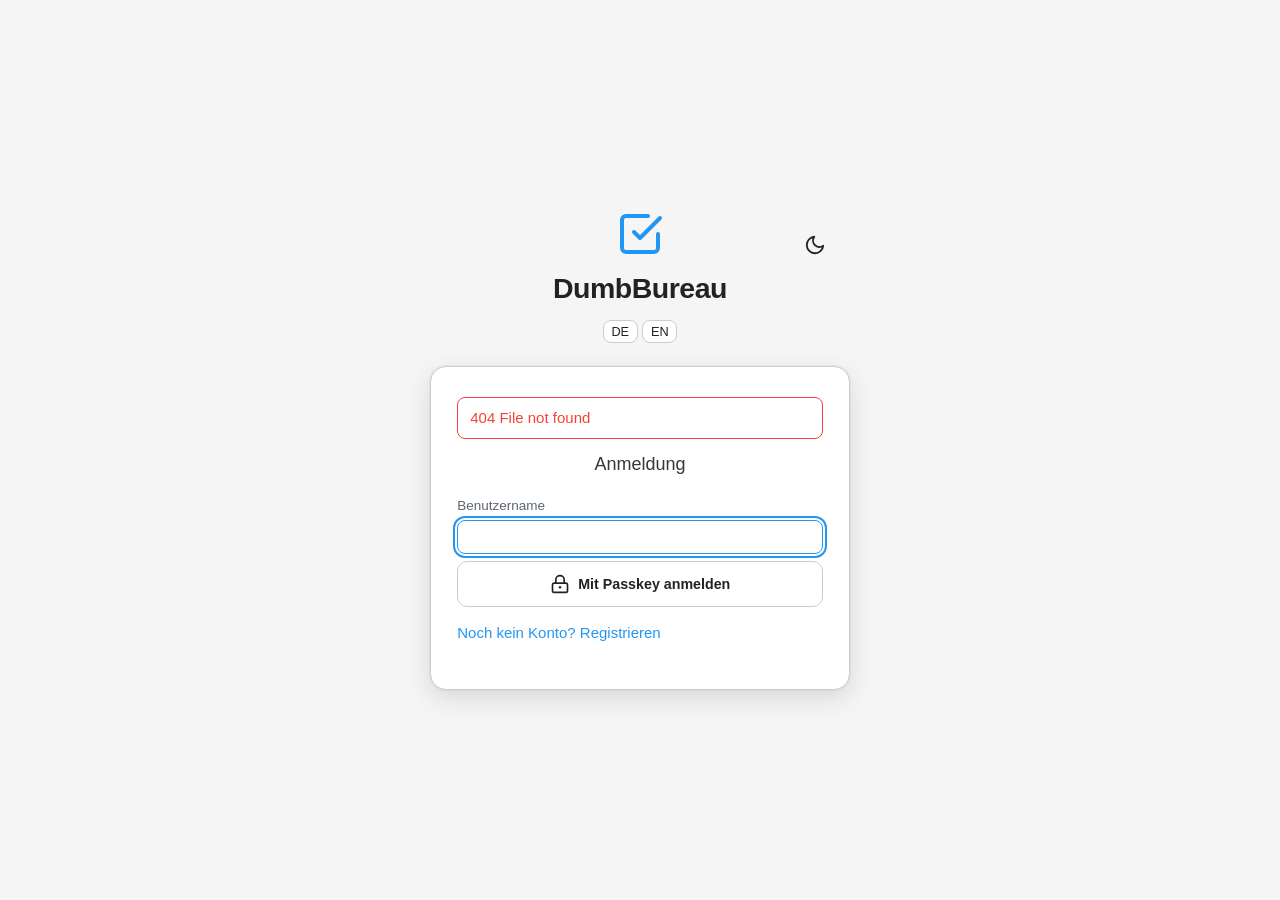
==== frontend/index.html @ 51e29f2e "Production prep: Caddy HTTPS proxy, rate limiting, backups, container hardening" ====
<!DOCTYPE html>
<html lang="de">
<head>
  <meta charset="UTF-8">
  <meta name="viewport" content="width=device-width, initial-scale=1.0">
  <title>DumbBureau</title>
  <link rel="stylesheet" href="css/main.css">
  <link rel="stylesheet" href="css/print.css" media="print">
</head>
<body>
  <div class="app-shell">
    <aside class="sidebar">
      <div class="brand-row">
        <div class="brand">DumbBureau</div>
        <button class="theme-toggle" aria-label="Toggle dark mode">
          <svg xmlns="http://www.w3.org/2000/svg" viewBox="0 0 24 24" fill="none" stroke="currentColor" stroke-width="2" stroke-linecap="round" stroke-linejoin="round">
            <path class="moon" d="M21 12.79A9 9 0 1 1 11.21 3 7 7 0 0 0 21 12.79z"/>
            <circle class="sun" cx="12" cy="12" r="5" style="display:none"/>
            <line class="sun" x1="12" y1="1" x2="12" y2="3" style="display:none"/>
            <line class="sun" x1="12" y1="21" x2="12" y2="23" style="display:none"/>
            <line class="sun" x1="4.22" y1="4.22" x2="5.64" y2="5.64" style="display:none"/>
            <line class="sun" x1="18.36" y1="18.36" x2="19.78" y2="19.78" style="display:none"/>
            <line class="sun" x1="1" y1="12" x2="3" y2="12" style="display:none"/>
            <line class="sun" x1="21" y1="12" x2="23" y2="12" style="display:none"/>
            <line class="sun" x1="4.22" y1="19.78" x2="5.64" y2="18.36" style="display:none"/>
            <line class="sun" x1="18.36" y1="5.64" x2="19.78" y2="4.22" style="display:none"/>
          </svg>
        </button>
      </div>
      <nav id="nav" aria-label="Hauptnavigation"></nav>
      <div class="spacer"></div>
      <button id="logout-btn" class="btn-secondary" data-i18n="logout">Abmelden</button>
    </aside>
    <main class="content" id="view">
      <div class="card"><span data-i18n="loading">Lade…</span></div>
    </main>
  </div>

  <script src="js/theme.js"></script>
  <script src="js/storage.js"></script>
  <script src="js/utils.js"></script>
  <script src="js/i18n.js"></script>
  <script src="js/api.js"></script>
  <script src="js/auth.js"></script>
  <script src="js/ui.js"></script>
  <script src="js/views.js"></script>
  <script src="js/main.js"></script>
</body>
</html>
---- frontend/css/main.css ----
:root {
  --bg: #f5f5f5;
  --bg-elevated: #ffffff;
  --bg-input: #ffffff;
  --bg-input-hover: #f0f0f0;
  --border: #ccc;
  --text: #222;
  --text-muted: #5c6570;
  --primary: #2196F3;
  --primary-hover: #1976D2;
  --danger: #f44336;
  --danger-hover: #d32f2f;
  --success: #4CAF50;
  --warning: #fbbf24;
  --radius: 8px;
}

[data-theme="dark"] {
  --bg: #1a1a1a;
  --bg-elevated: #242a31;
  --bg-input: #242a31;
  --bg-input-hover: #2c333c;
  --border: #404040;
  --text: #e6e9ec;
  --text-muted: #9aa4ae;
  --primary: #2196F3;
  --primary-hover: #4d86f5;
  --danger: #f44336;
  --danger-hover: #e0555a;
  --success: #4ade80;
  --warning: #fbbf24;
}

* { box-sizing: border-box; }

html, body {
  margin: 0;
  padding: 0;
  background: var(--bg);
  color: var(--text);
  font-family: -apple-system, BlinkMacSystemFont, "Segoe UI", Roboto, Oxygen, Ubuntu, Cantarell, Helvetica, Arial, sans-serif;
  font-size: 15px;
  line-height: 1.5;
  transition: background-color 0.3s ease, color 0.3s ease;
}

h1, h2, h3 { margin: 0 0 0.5em; color: var(--text); }
a { color: var(--primary); text-decoration: none; }
a:hover { text-decoration: underline; }
.muted { color: var(--text-muted); }
.hidden { display: none !important; }

@keyframes fade-in-up {
  from { opacity: 0; transform: translateY(14px); }
  to { opacity: 1; transform: translateY(0); }
}

/* ---- Theme toggle ---- */
.theme-toggle {
  background: none;
  border: none;
  cursor: pointer;
  padding: 8px;
  border-radius: 50%;
  display: flex;
  align-items: center;
  justify-content: center;
  color: var(--text);
  transition: background-color 0.2s ease;
}
.theme-toggle:hover { background-color: rgba(128, 128, 128, 0.2); transform: none; }
.theme-toggle svg { width: 22px; height: 22px; }

/* ---- Buttons ---- */
button, .btn-primary, .btn-secondary, .btn-danger {
  display: inline-block;
  border: 1px solid var(--border);
  background: var(--bg-input);
  color: var(--text);
  padding: 0.55em 1em;
  border-radius: var(--radius);
  cursor: pointer;
  font-size: 0.95em;
  transition: background 0.2s ease, border-color 0.2s ease, transform 0.15s ease, box-shadow 0.2s ease;
}
button:hover:not(:disabled) { background: var(--bg-input-hover); transform: translateY(-1px); }
button:active:not(:disabled) { transform: translateY(0) scale(0.98); }
button:disabled { opacity: 0.55; cursor: not-allowed; transform: none; }

.btn-primary { background: var(--primary); border-color: var(--primary); color: #fff; box-shadow: 0 2px 8px rgba(33, 150, 243, 0.25); }
.btn-primary:hover:not(:disabled) { background: var(--primary-hover); }
.btn-danger { background: var(--danger); border-color: var(--danger); color: #fff; }
.btn-danger:hover:not(:disabled) { background: var(--danger-hover); }
.muted button { background: none; border: none; color: var(--primary); padding: 0; cursor: pointer; font-size: 1em; box-shadow: none; }
.muted button:hover { background: none; text-decoration: underline; transform: none; }

@media (pointer: coarse) {
  button { min-height: 44px; }
}

/* ---- Forms ---- */
label { display: block; margin: 0.75em 0 0.25em; color: var(--text-muted); font-size: 0.9em; }
input, select, textarea {
  width: 100%;
  background: var(--bg-input);
  border: 1px solid var(--border);
  border-radius: var(--radius);
  color: var(--text);
  padding: 0.55em 0.75em;
  font-size: 0.95em;
  transition: border-color 0.2s ease, box-shadow 0.2s ease;
}
input:focus, select:focus, textarea:focus { border-color: var(--primary); }
input:focus:not(:focus-visible), select:focus:not(:focus-visible), textarea:focus:not(:focus-visible) { outline: none; }
textarea { resize: vertical; min-height: 70px; }

:focus-visible, button:focus-visible, input:focus-visible {
  outline: 2px solid var(--primary);
  outline-offset: 2px;
}

/* ---- Messages / toasts ---- */
.message {
  padding: 0.6em 0.8em;
  border-radius: var(--radius);
  margin-bottom: 0.8em;
  background: var(--bg-elevated);
  border: 1px solid var(--border);
  animation: fade-in-up 0.2s ease-out both;
}
.message.error { border-color: var(--danger); color: var(--danger); }
.message.success { border-color: var(--success); color: var(--success); }

#toast-container .message { box-shadow: 0 4px 16px rgba(0, 0, 0, 0.15); min-width: 220px; }

/* ---- Auth pages ---- */
.auth-page {
  display: flex;
  flex-direction: column;
  align-items: center;
  justify-content: center;
  min-height: 100vh;
  padding: 1.5em 1em calc(1.5em + env(safe-area-inset-bottom));
  position: relative;
}
.auth-header {
  display: flex;
  flex-direction: column;
  align-items: center;
  gap: 0.4em;
  width: 100%;
  max-width: 420px;
  margin-bottom: 1.5em;
  text-align: center;
  animation: fade-in-up 0.45s ease-out both;
}
.auth-header .theme-toggle { position: absolute; top: 16px; right: 16px; }
.auth-header .brand-logo { width: 48px; height: 48px; color: var(--primary); margin-bottom: 0.2em; }
.auth-header h1 { margin: 0; font-size: 1.9em; letter-spacing: -0.5px; }
.lang-toggle { display: flex; gap: 0.3em; margin-top: 0.3em; }
.lang-btn { padding: 0.25em 0.6em; font-size: 0.85em; }
.lang-btn.active { background: var(--primary); border-color: var(--primary); color: #fff; }

.auth-card {
  width: 100%;
  max-width: 420px;
  background: var(--bg-elevated);
  border: 1px solid var(--border);
  border-radius: 16px;
  padding: 2em 1.75em;
  box-shadow: 0 0 0 1px rgba(128, 128, 128, 0.08), 0 8px 24px rgba(0, 0, 0, 0.12);
  animation: fade-in-up 0.45s ease-out both;
  animation-delay: 0.08s;
}
.auth-card form { margin-bottom: 0.5em; }
.auth-card h2 { text-align: center; font-size: 1.2em; font-weight: 500; opacity: 0.9; margin-bottom: 1em; }

/* Passkey submit button: gentle glow to draw the eye to the one action
   that matters on this screen (there's no password fallback). */
@keyframes key-glow {
  0%, 100% { box-shadow: 0 0 0 0 rgba(33, 150, 243, 0.45); }
  50% { box-shadow: 0 0 0 10px rgba(33, 150, 243, 0); }
}
.btn-passkey {
  width: 100%;
  display: inline-flex;
  align-items: center;
  justify-content: center;
  gap: 0.6em;
  padding: 0.85em 1em;
  font-weight: 600;
  border-radius: 10px;
  margin-top: 0.5em;
  animation: key-glow 2.4s ease-in-out infinite;
}
.btn-passkey:hover:not(:disabled) { animation: none; box-shadow: 0 6px 18px rgba(33, 150, 243, 0.35); }
.btn-passkey.success { background: var(--success) !important; border-color: var(--success) !important; animation: success-glow 0.8s ease-out; }
@keyframes success-glow {
  0% { box-shadow: 0 0 0 0 rgba(76, 175, 80, 0.55); }
  70% { box-shadow: 0 0 0 14px rgba(76, 175, 80, 0); }
  100% { box-shadow: 0 0 0 0 rgba(76, 175, 80, 0); }
}
.btn-passkey .key-icon { display: inline-flex; transition: transform 0.2s ease; }
.btn-passkey:hover:not(:disabled) .key-icon { transform: rotate(-10deg) scale(1.08); }
.btn-passkey .key-spinner {
  width: 15px; height: 15px; flex-shrink: 0;
  border: 2px solid rgba(255, 255, 255, 0.35);
  border-top-color: #fff;
  border-radius: 50%;
  animation: spin 0.7s linear infinite;
}
@keyframes spin { to { transform: rotate(360deg); } }
@keyframes check-pop {
  0% { transform: scale(0); }
  60% { transform: scale(1.35); }
  100% { transform: scale(1); }
}
.btn-passkey .check-icon { animation: check-pop 0.35s cubic-bezier(0.34, 1.56, 0.64, 1); }

@keyframes shake {
  0%, 100% { transform: translateX(0); }
  15%, 55% { transform: translateX(-8px); }
  35%, 75% { transform: translateX(8px); }
}
.shake { animation: shake 0.45s cubic-bezier(0.36, 0.07, 0.19, 0.97); }

/* ---- App shell ---- */
.app-shell { display: flex; min-height: 100vh; }
.sidebar {
  width: 220px;
  flex-shrink: 0;
  background: var(--bg-elevated);
  border-right: 1px solid var(--border);
  padding: 1em;
  display: flex;
  flex-direction: column;
  gap: 0.3em;
}
.sidebar .brand-row { display: flex; align-items: center; justify-content: space-between; margin-bottom: 1em; }
.sidebar .brand { font-size: 1.2em; font-weight: 700; letter-spacing: -0.3px; }
.nav-link {
  display: block;
  padding: 0.5em 0.75em;
  border-radius: var(--radius);
  color: var(--text-muted);
  cursor: pointer;
  transition: background 0.15s ease, color 0.15s ease;
}
.nav-link:hover { background: var(--bg-input-hover); color: var(--text); }
.nav-link.active { background: var(--primary); color: #fff; }
.content { flex: 1; padding: 1.5em; overflow-x: auto; animation: fade-in-up 0.3s ease-out both; }

/* ---- Cards / tables ---- */
.card {
  background: var(--bg-elevated);
  border: 1px solid var(--border);
  border-radius: 10px;
  padding: 1.25em;
  margin-bottom: 1em;
  box-shadow: 0 1px 3px rgba(0, 0, 0, 0.06);
}
.table { width: 100%; border-collapse: collapse; }
.table th, .table td {
  border-bottom: 1px solid var(--border);
  padding: 0.6em 0.5em;
  text-align: left;
  vertical-align: top;
}
.table th { color: var(--text-muted); font-weight: 600; font-size: 0.85em; }
.table tr:hover td { background: var(--bg-input-hover); }

.form-grid { display: grid; grid-template-columns: 150px 1fr 1fr; gap: 0.5em; }

.category-chip {
  display: inline-block;
  padding: 0.15em 0.5em;
  border-radius: 999px;
  font-size: 0.8em;
  color: #fff;
}

/* ---- Modal ---- */
.modal-overlay {
  position: fixed;
  inset: 0;
  background: rgba(0, 0, 0, 0.55);
  display: flex;
  align-items: center;
  justify-content: center;
  z-index: 1000;
  padding: 1em;
}
.modal-card {
  background: var(--bg-elevated);
  border: 1px solid var(--border);
  border-radius: 12px;
  padding: 1.5em;
  width: 100%;
  max-width: 480px;
  max-height: 90vh;
  overflow-y: auto;
  box-shadow: 0 0 0 1px rgba(128, 128, 128, 0.08), 0 16px 40px rgba(0, 0, 0, 0.25);
  animation: fade-in-up 0.2s ease-out both;
}
.modal-actions {
  display: flex;
  gap: 0.5em;
  justify-content: flex-end;
  margin-top: 1em;
}

/* ---- Toolbar ---- */
.toolbar { display: flex; flex-wrap: wrap; gap: 0.5em; align-items: center; margin-bottom: 1em; }
.toolbar .spacer { flex: 1; }

@media (max-width: 720px) {
  .app-shell { flex-direction: column; }
  .sidebar { width: 100%; flex-direction: row; flex-wrap: wrap; border-right: none; border-bottom: 1px solid var(--border); }
  .sidebar .brand-row { margin-bottom: 0; }
  .content { padding: 1em; }
}

@media (max-width: 559px) {
  .form-grid { grid-template-columns: 1fr; }
}

@media (max-width: 480px) {
  .auth-header h1 { font-size: 1.6em; }
  .auth-card { padding: 1.5em 1.25em; }
}

@media (prefers-reduced-motion: reduce) {
  *, *::before, *::after {
    animation-duration: 0.01ms !important;
    animation-iteration-count: 1 !important;
    transition-duration: 0.01ms !important;
  }
}
---- frontend/css/print.css ----
@media print {
  .sidebar,
  .toolbar button,
  .modal-overlay,
  #toast-container,
  .btn-primary,
  .btn-secondary,
  .btn-danger {
    display: none !important;
  }

  body {
    background: #fff;
    color: #000;
  }

  .app-shell {
    display: block;
  }

  .content {
    padding: 0;
  }

  .card {
    border: none;
    background: #fff;
    padding: 0;
  }

  .table th,
  .table td {
    border-bottom: 1px solid #ccc;
    color: #000;
  }
}
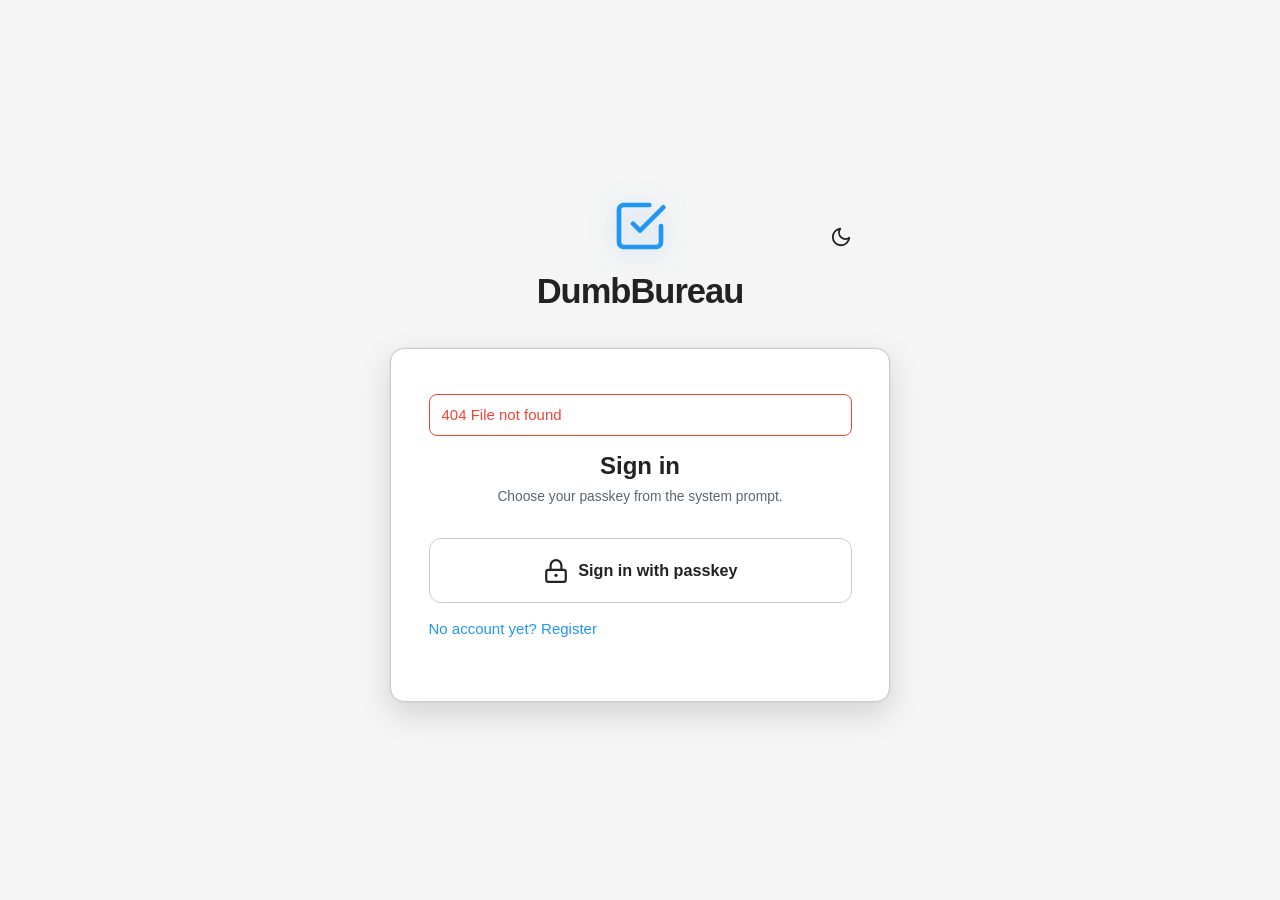
==== commit 56f06809: "Cleanup UI v1.0.5" ====
--- a/frontend/index.html
+++ b/frontend/index.html
@@ -1,5 +1,5 @@
 <!DOCTYPE html>
-<html lang="de">
+<html lang="en">
 <head>
   <meta charset="UTF-8">
   <meta name="viewport" content="width=device-width, initial-scale=1.0">
@@ -27,12 +27,12 @@
           </svg>
         </button>
       </div>
-      <nav id="nav" aria-label="Hauptnavigation"></nav>
+      <nav id="nav" aria-label="Main navigation"></nav>
       <div class="spacer"></div>
-      <button id="logout-btn" class="btn-secondary" data-i18n="logout">Abmelden</button>
+      <button id="logout-btn" class="btn-secondary" data-i18n="logout">Sign out</button>
     </aside>
     <main class="content" id="view">
-      <div class="card"><span data-i18n="loading">Lade…</span></div>
+      <div class="card"><span data-i18n="loading">Loading…</span></div>
     </main>
   </div>
 
--- a/frontend/css/main.css
+++ b/frontend/css/main.css
@@ -13,6 +13,7 @@
   --success: #4CAF50;
   --warning: #fbbf24;
   --radius: 8px;
+  --radius-lg: 14px;
 }
 
 [data-theme="dark"] {
@@ -50,6 +51,16 @@
 .muted { color: var(--text-muted); }
 .hidden { display: none !important; }
 
+.sr-only {
+  position: absolute;
+  width: 1px; height: 1px;
+  padding: 0; margin: -1px;
+  overflow: hidden;
+  clip: rect(0, 0, 0, 0);
+  white-space: nowrap;
+  border: 0;
+}
+
 @keyframes fade-in-up {
   from { opacity: 0; transform: translateY(14px); }
   to { opacity: 1; transform: translateY(0); }
@@ -81,6 +92,7 @@
   border-radius: var(--radius);
   cursor: pointer;
   font-size: 0.95em;
+  font-family: inherit;
   transition: background 0.2s ease, border-color 0.2s ease, transform 0.15s ease, box-shadow 0.2s ease;
 }
 button:hover:not(:disabled) { background: var(--bg-input-hover); transform: translateY(-1px); }
@@ -91,8 +103,10 @@
 .btn-primary:hover:not(:disabled) { background: var(--primary-hover); }
 .btn-danger { background: var(--danger); border-color: var(--danger); color: #fff; }
 .btn-danger:hover:not(:disabled) { background: var(--danger-hover); }
+.btn-secondary { background: var(--bg-input); }
 .muted button { background: none; border: none; color: var(--primary); padding: 0; cursor: pointer; font-size: 1em; box-shadow: none; }
 .muted button:hover { background: none; text-decoration: underline; transform: none; }
+.btn-small { padding: 0.3em 0.7em; font-size: 0.82em; }
 
 @media (pointer: coarse) {
   button { min-height: 44px; }
@@ -108,6 +122,7 @@
   color: var(--text);
   padding: 0.55em 0.75em;
   font-size: 0.95em;
+  font-family: inherit;
   transition: border-color 0.2s ease, box-shadow 0.2s ease;
 }
 input:focus, select:focus, textarea:focus { border-color: var(--primary); }
@@ -133,47 +148,75 @@
 
 #toast-container .message { box-shadow: 0 4px 16px rgba(0, 0, 0, 0.15); min-width: 220px; }
 
-/* ---- Auth pages ---- */
+/* ==================================================================
+   Auth pages (login / register)
+   ================================================================== */
 .auth-page {
   display: flex;
   flex-direction: column;
   align-items: center;
   justify-content: center;
   min-height: 100vh;
-  padding: 1.5em 1em calc(1.5em + env(safe-area-inset-bottom));
+  padding: 2em 1em calc(2em + env(safe-area-inset-bottom));
   position: relative;
 }
+
 .auth-header {
   display: flex;
   flex-direction: column;
   align-items: center;
-  gap: 0.4em;
+  gap: 0.5em;
   width: 100%;
-  max-width: 420px;
-  margin-bottom: 1.5em;
+  max-width: 480px;
+  margin-bottom: 2em;
   text-align: center;
   animation: fade-in-up 0.45s ease-out both;
 }
-.auth-header .theme-toggle { position: absolute; top: 16px; right: 16px; }
-.auth-header .brand-logo { width: 48px; height: 48px; color: var(--primary); margin-bottom: 0.2em; }
-.auth-header h1 { margin: 0; font-size: 1.9em; letter-spacing: -0.5px; }
-.lang-toggle { display: flex; gap: 0.3em; margin-top: 0.3em; }
+.auth-header .theme-toggle { position: absolute; top: 20px; right: 20px; }
+.auth-header .brand-logo {
+  width: 56px; height: 56px;
+  color: var(--primary);
+  margin-bottom: 0.3em;
+  filter: drop-shadow(0 4px 12px rgba(33, 150, 243, 0.3));
+}
+.auth-header h1 {
+  margin: 0;
+  font-size: 2.3em;
+  font-weight: 800;
+  letter-spacing: -1px;
+}
+.lang-toggle { display: flex; gap: 0.3em; margin-top: 0.4em; }
 .lang-btn { padding: 0.25em 0.6em; font-size: 0.85em; }
 .lang-btn.active { background: var(--primary); border-color: var(--primary); color: #fff; }
 
+/* Base auth card, used for both the small (unused now, kept for other
+   auth-adjacent surfaces) and the primary large login/register card. */
 .auth-card {
   width: 100%;
-  max-width: 420px;
-  background: var(--bg-elevated);
-  border: 1px solid var(--border);
-  border-radius: 16px;
-  padding: 2em 1.75em;
-  box-shadow: 0 0 0 1px rgba(128, 128, 128, 0.08), 0 8px 24px rgba(0, 0, 0, 0.12);
+  max-width: 440px;
+  background: var(--bg-elevated);
+  border: 1px solid var(--border);
+  border-radius: var(--radius-lg);
+  padding: 2.25em 2em;
+  box-shadow: 0 0 0 1px rgba(128, 128, 128, 0.08), 0 12px 32px rgba(0, 0, 0, 0.14);
   animation: fade-in-up 0.45s ease-out both;
   animation-delay: 0.08s;
 }
 .auth-card form { margin-bottom: 0.5em; }
-.auth-card h2 { text-align: center; font-size: 1.2em; font-weight: 500; opacity: 0.9; margin-bottom: 1em; }
+.auth-card h2 { text-align: center; font-size: 1.35em; font-weight: 600; margin-bottom: 0.3em; }
+
+/* Larger variant: bigger card, roomier padding, bigger type - the login
+   screen is the very first thing anyone sees, it earns the extra weight. */
+.auth-card-large {
+  max-width: 500px;
+  padding: 3em 2.5em;
+}
+.auth-card-large h2 { font-size: 1.6em; }
+.passkey-hint {
+  text-align: center;
+  font-size: 0.92em;
+  margin: -0.3em 0 1.6em;
+}
 
 /* Passkey submit button: gentle glow to draw the eye to the one action
    that matters on this screen (there's no password fallback). */
@@ -217,6 +260,14 @@
 }
 .btn-passkey .check-icon { animation: check-pop 0.35s cubic-bezier(0.34, 1.56, 0.64, 1); }
 
+/* Large variant of the passkey button, for the auth-card-large context. */
+.btn-passkey-large {
+  padding: 1.15em 1.25em;
+  font-size: 1.08em;
+  border-radius: 12px;
+}
+.btn-passkey-large .key-spinner { width: 18px; height: 18px; }
+
 @keyframes shake {
   0%, 100% { transform: translateX(0); }
   15%, 55% { transform: translateX(-8px); }
@@ -224,60 +275,143 @@
 }
 .shake { animation: shake 0.45s cubic-bezier(0.36, 0.07, 0.19, 0.97); }
 
-/* ---- App shell ---- */
+/* Full-page transition overlay shown right after a successful login/
+   register, before navigating to the app - reads as one continuous motion
+   instead of a hard page jump. */
+.page-transition {
+  position: fixed;
+  inset: 0;
+  display: flex;
+  align-items: center;
+  justify-content: center;
+  background: var(--bg);
+  opacity: 0;
+  pointer-events: none;
+  transition: opacity 0.35s ease;
+  z-index: 2000;
+}
+.page-transition.visible { opacity: 1; pointer-events: auto; }
+.page-transition .transition-check {
+  color: var(--success);
+  animation: check-pop 0.4s cubic-bezier(0.34, 1.56, 0.64, 1) 0.1s both;
+}
+
+/* ==================================================================
+   App shell
+   ================================================================== */
 .app-shell { display: flex; min-height: 100vh; }
 .sidebar {
-  width: 220px;
+  width: 232px;
   flex-shrink: 0;
   background: var(--bg-elevated);
   border-right: 1px solid var(--border);
-  padding: 1em;
+  padding: 1.1em 0.9em;
   display: flex;
   flex-direction: column;
-  gap: 0.3em;
-}
-.sidebar .brand-row { display: flex; align-items: center; justify-content: space-between; margin-bottom: 1em; }
-.sidebar .brand { font-size: 1.2em; font-weight: 700; letter-spacing: -0.3px; }
+  gap: 0.25em;
+}
+.sidebar .brand-row { display: flex; align-items: center; justify-content: space-between; margin-bottom: 0.3em; padding: 0 0.2em; }
+.sidebar .brand { font-size: 1.25em; font-weight: 800; letter-spacing: -0.5px; }
+.sidebar .welcome-message {
+  font-size: 0.85em;
+  color: var(--text-muted);
+  margin: 0 0 1.1em;
+  padding: 0 0.3em;
+  border-bottom: 1px solid var(--border);
+  padding-bottom: 1em;
+}
 .nav-link {
-  display: block;
-  padding: 0.5em 0.75em;
+  display: flex;
+  align-items: center;
+  gap: 0.7em;
+  padding: 0.55em 0.7em;
   border-radius: var(--radius);
   color: var(--text-muted);
   cursor: pointer;
-  transition: background 0.15s ease, color 0.15s ease;
-}
+  font-weight: 500;
+  font-size: 0.94em;
+  transition: background 0.15s ease, color 0.15s ease, transform 0.1s ease;
+}
+.nav-link .nav-icon { flex-shrink: 0; opacity: 0.75; transition: opacity 0.15s ease; }
 .nav-link:hover { background: var(--bg-input-hover); color: var(--text); }
-.nav-link.active { background: var(--primary); color: #fff; }
-.content { flex: 1; padding: 1.5em; overflow-x: auto; animation: fade-in-up 0.3s ease-out both; }
+.nav-link:hover .nav-icon { opacity: 1; }
+.nav-link.active {
+  background: linear-gradient(135deg, var(--primary), var(--primary-hover));
+  color: #fff;
+  box-shadow: 0 3px 10px rgba(33, 150, 243, 0.3);
+}
+.nav-link.active .nav-icon { opacity: 1; }
+.content { flex: 1; padding: 1.75em 2em; overflow-x: auto; animation: fade-in-up 0.3s ease-out both; }
+.content h2 { font-size: 1.5em; font-weight: 700; letter-spacing: -0.3px; }
 
 /* ---- Cards / tables ---- */
 .card {
   background: var(--bg-elevated);
   border: 1px solid var(--border);
-  border-radius: 10px;
-  padding: 1.25em;
-  margin-bottom: 1em;
+  border-radius: var(--radius-lg);
+  padding: 1.4em 1.5em;
+  margin-bottom: 1.1em;
   box-shadow: 0 1px 3px rgba(0, 0, 0, 0.06);
+  transition: box-shadow 0.2s ease;
 }
 .table { width: 100%; border-collapse: collapse; }
 .table th, .table td {
-  border-bottom: 1px solid var(--border);
-  padding: 0.6em 0.5em;
+  padding: 0.7em 0.6em;
   text-align: left;
   vertical-align: top;
 }
-.table th { color: var(--text-muted); font-weight: 600; font-size: 0.85em; }
-.table tr:hover td { background: var(--bg-input-hover); }
+.table th {
+  color: var(--text-muted);
+  font-weight: 600;
+  font-size: 0.78em;
+  text-transform: uppercase;
+  letter-spacing: 0.04em;
+  border-bottom: 2px solid var(--border);
+}
+.table tbody tr { border-bottom: 1px solid var(--border); transition: background 0.12s ease; }
+.table tbody tr:last-child { border-bottom: none; }
+.table tbody tr:nth-child(even) { background: rgba(128, 128, 128, 0.035); }
+.table tbody tr:hover { background: var(--bg-input-hover); }
 
 .form-grid { display: grid; grid-template-columns: 150px 1fr 1fr; gap: 0.5em; }
 
 .category-chip {
   display: inline-block;
-  padding: 0.15em 0.5em;
+  padding: 0.2em 0.6em;
   border-radius: 999px;
-  font-size: 0.8em;
+  font-size: 0.78em;
+  font-weight: 600;
   color: #fff;
 }
+
+/* ---- Dashboard stat summary ---- */
+.stat-row { display: flex; flex-wrap: wrap; gap: 0.9em; margin-bottom: 1.1em; }
+.stat-card {
+  flex: 1 1 140px;
+  background: var(--bg-elevated);
+  border: 1px solid var(--border);
+  border-radius: var(--radius-lg);
+  padding: 1em 1.2em;
+}
+.stat-card .stat-value { font-size: 1.7em; font-weight: 800; letter-spacing: -0.5px; line-height: 1.1; }
+.stat-card .stat-label { font-size: 0.8em; color: var(--text-muted); margin-top: 0.2em; }
+
+/* ---- Passkey management list ---- */
+.passkey-list { display: flex; flex-direction: column; gap: 0.6em; }
+.passkey-row {
+  display: flex;
+  align-items: center;
+  gap: 0.9em;
+  padding: 0.8em 1em;
+  border: 1px solid var(--border);
+  border-radius: var(--radius);
+  background: var(--bg-input);
+}
+.passkey-row .key-icon { color: var(--primary); flex-shrink: 0; }
+.passkey-row .passkey-info { flex: 1; min-width: 0; }
+.passkey-row .passkey-name { font-weight: 600; }
+.passkey-row .passkey-meta { font-size: 0.82em; color: var(--text-muted); }
+.passkey-row .passkey-actions { display: flex; gap: 0.4em; flex-shrink: 0; }
 
 /* ---- Modal ---- */
 .modal-overlay {
@@ -315,9 +449,14 @@
 
 @media (max-width: 720px) {
   .app-shell { flex-direction: column; }
-  .sidebar { width: 100%; flex-direction: row; flex-wrap: wrap; border-right: none; border-bottom: 1px solid var(--border); }
-  .sidebar .brand-row { margin-bottom: 0; }
-  .content { padding: 1em; }
+  .sidebar { width: 100%; flex-direction: row; flex-wrap: wrap; border-right: none; border-bottom: 1px solid var(--border); padding: 0.7em; }
+  .sidebar .brand-row { margin-bottom: 0; width: 100%; }
+  .sidebar .welcome-message { display: none; }
+  .nav-link { padding: 0.45em 0.6em; font-size: 0.88em; }
+  .content { padding: 1.1em; }
+  .stat-row { gap: 0.6em; }
+  .stat-card { padding: 0.8em 1em; }
+  .stat-card .stat-value { font-size: 1.4em; }
 }
 
 @media (max-width: 559px) {
@@ -325,8 +464,10 @@
 }
 
 @media (max-width: 480px) {
-  .auth-header h1 { font-size: 1.6em; }
-  .auth-card { padding: 1.5em 1.25em; }
+  .auth-header h1 { font-size: 1.8em; }
+  .auth-card { padding: 1.75em 1.4em; }
+  .auth-card-large { padding: 2.2em 1.5em; }
+  .passkey-row { flex-wrap: wrap; }
 }
 
 @media (prefers-reduced-motion: reduce) {
